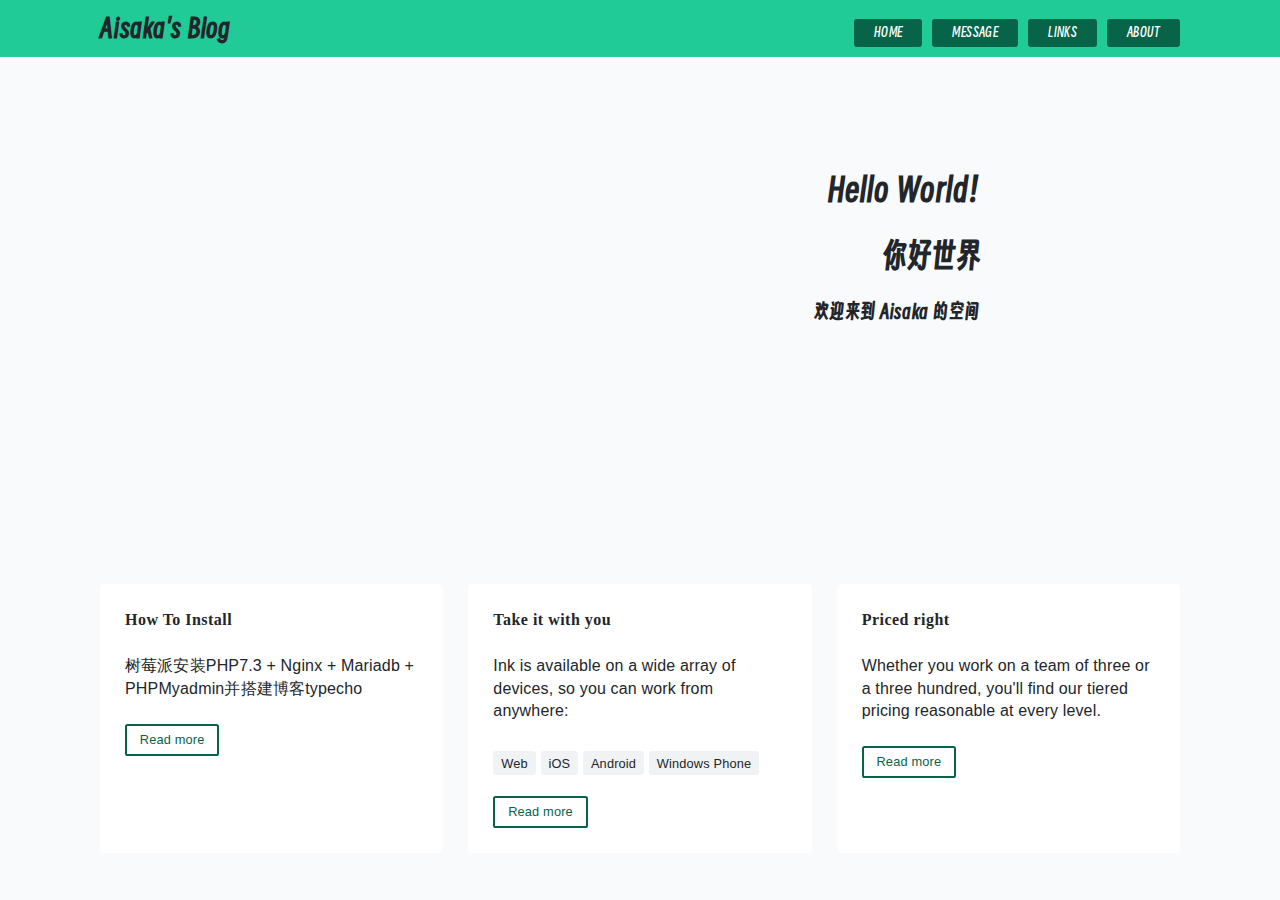
==== index.html @ 89bdd5c5 "09：12" ====
<!DOCTYPE html>
<html lang="zh-hans">

<head>

    <meta charset="UTF-8">
    <meta http-equiv="X-UA-Compatible" content="IE=edge">
    <meta name="viewport" content="width=device-width, initial-scale=1.0">
    <title>Aisaka's NEWS</title>
    <link rel="shortcut icon" href="favicon.ico" type="image/x-icon">
    <link href="favicon.ico" rel="shortcut icon" type="image/ico">
    <link rel="stylesheet" href="css/style.css">
</head>

<body>
    <nav class="nav-container">
        <div class="nav-container__inner">
            <a class="home-link" href="/">
                <font face="SmileySans-Oblique">Aisaka's Blog</font>
            </a>
            <ul class="top-nav">
                <li><a href="/">
                        <font face="SmileySans-Oblique">Home</font>
                    </a></li>
                <li><a href="message.html">
                        <font face="SmileySans-Oblique">message</font>
                    </a></li>
                <li><a href="links.html">
                        <font face="SmileySans-Oblique">Links</font>
                    </a></li>
                <li><a href="about.html">
                        <font face="SmileySans-Oblique">About</font>
                    </a></li>
            </ul>
        </div>
    </nav>
    <div class="hero">
        <div class="hero__inner">
            <h1>
                <font face="SmileySans-Oblique">Hello World!</font>
            </h1>
            <h2>
                <font face="SmileySans-Oblique">你好世界</font>
            </h2>
            <h3>
                <font face="SmileySans-Oblique"> 欢迎来到 Aisaka 的空间</font>
            </h3>
        </div>
    </div>
    <div class="container">
        <div class="tile-row">
            <div class="tile">
                <h4>How To Install</h4>
                <p>树莓派安装PHP7.3 + Nginx + Mariadb + PHPMyadmin并搭建博客typecho</p>
                <a href="https://blog.aisaka.cc/archives/5/" class="button">Read more</a>
            </div>
            <div class="tile">
                <h4>Take it with you</h4>
                <p>Ink is available on a wide array of devices, so you can work from anywhere:</p>
                <ul class="tag-list">
                    <li>Web</li>
                    <li>iOS</li>
                    <li>Android</li>
                    <li>Windows Phone</li>
                </ul>
                <a href="/supported-devices" class="button">Read more</a>
            </div>

            <div class="tile">
                <h4>Priced right</h4>
                <p>Whether you work on a team of three or a three hundred, you'll find our tiered pricing reasonable at
                    every level.</p>
                <a href="/pricing" class="button">Read more</a>
            </div>
        </div>
    </div>
</body>

</html>
---- css/style.css ----
html {
    --brand-green: hsl(162, 87%, 21%);
    --dark-green: hsl(162, 88%, 30%);
    --medium-green: hsl(162, 73%, 46%);
    --text-color: hsl(210, 11%, 15%);
    --gray: hsl(210, 7%, 56%);
    --light-gray: hsl(210, 17%, 95%);
    --extra-light-gray: hsl(210, 17%, 98%);
    --white: hsl(0, 0%, 100%);
    --red: hsl(342, 63%, 46%);

    box-sizing: border-box;
    color: var(--text-color);
}
@font-face {
    font-family: "SmileySans-Oblique";
    src: url("/src/ttf/SmileySans-Oblique.ttf");
  }
  

*,
*::before,
*::after {
    box-sizing: inherit;
}

body {
    margin: 0;
    font-family: Arial, Helvetica, sans-serif, 得意黑;
    line-height: 1.4;
    letter-spacing: 0.01em;
    background-color: var(--extra-light-gray);
}

.fonts-failed body {
    font-family: Helvetica, Arial, sans-serif;
}

h1,
h2,
h3,
h4 {
    font-family: Sansita, serif;
    letter-spacing: 0.03em;
}

.fonts-failed h1,
.fonts-failed h2,
.fonts-failed h3,
.fonts-failed h4 {
    font-family: Georgia, serif;
}

a {
    color: var(--medium-green);
}

a:visited {
    color: var(--brand-green);
}

a:hover {
    color: var(--brand-green);
}

a:active {
    color: var(--red);
}

p {
    margin-top: 1.5em;
    margin-bottom: 1.5em;
}

.nav-container {
    background-color: var(--medium-green);
}

.nav-container__inner {
    display: flex;
    justify-content: space-between;
    align-items: flex-end;
    max-width: 1080px;
    margin: 0 auto;
    padding: 0.625em 0;
}

.home-link {
    color: var(--text-color);
    font-size: 1.6rem;
    font-family: Sansita, serif;
    font-weight: bold;
    letter-spacing: 0.03em;
    text-decoration: none;
}

.fonts-failed .home-link {
    font-family: Georgia, serif;
}

.top-nav {
    display: flex;
    list-style-type: none;
    margin: 0;
}

.top-nav>li+li {
    margin-left: 0.625em;
}

.top-nav a {
    display: block;
    font-size: 0.8rem;
    padding: 0.3rem 1.25rem;
    color: var(--white);
    background: var(--brand-green);
    text-decoration: none;
    border-radius: 3px;
    text-transform: uppercase;
    letter-spacing: 0.03em;
}

.top-nav a:hover {
    background-color: var(--dark-green);
}

.top-nav__featured>a {
    color: var(--brand-green);
    background-color: var(--white);
}

.top-nav__featured>a:hover {
    color: var(--medium-green);
    background-color: var(--white);
}

.hero {
    background: url(collaboration.jpg) no-repeat;
    background-size: cover;
    margin-bottom: 2.5rem;
}

.hero__inner {
    max-width: 1080px;
    margin: 0 auto;
    padding: 5.56em 12.5em 12.5em 0;
    text-align: right;
}

.hero h2 {
    font-size: 1.95rem;
    letter-spacing: -0.02em;
    margin-top: 0;
    margin-bottom: 0.625rem;
}

.button {
    display: inline-block;
    padding: 0.4em 1em;
    color: hsl(162, 87%, 21%);
    border: 2px solid hsl(162, 87%, 21%);
    border-radius: 0.2em;
    text-decoration: none;
    font-size: 0.8rem;
}

.button:hover {
    background-color: hsl(162, 88%, 30%);
    color: white;
}

.button--cta {
    padding: 0.6em 1em;
    background-color: hsl(162, 87%, 21%);
    color: white;
    border: none;
}


.container {
    margin: 0 auto;
    max-width: 1080px;
}

.tile-row {
    display: flex;
}

.tile-row>* {
    flex: 1;
}

.tile-row>*+* {
    margin-left: 1.5625em;
}

.tile {
    background-color: var(--white);
    border-radius: 0.3em;
    padding: 1.5625em;
}

.tile>h4 {
    margin-top: 0;
    margin-bottom: 1.5em;
}

.tag-list {
    list-style: none;
    padding-left: 0;
}

.tag-list>li {
    display: inline;
    padding: 0.3rem 0.5rem;
    font-size: 0.8rem;
    border-radius: 0.2rem;
    background-color: var(--light-gray);
    line-height: 2.6;
}

.page-footer {
    margin-top: 3em;
    padding: 1em 0;
    background-color: var(--light-gray);
    color: var(--gray);
}

.page-footer__inner {
    margin: 0 auto;
    max-width: 1080px;
    text-align: center;
    font-size: 0.8rem;
}
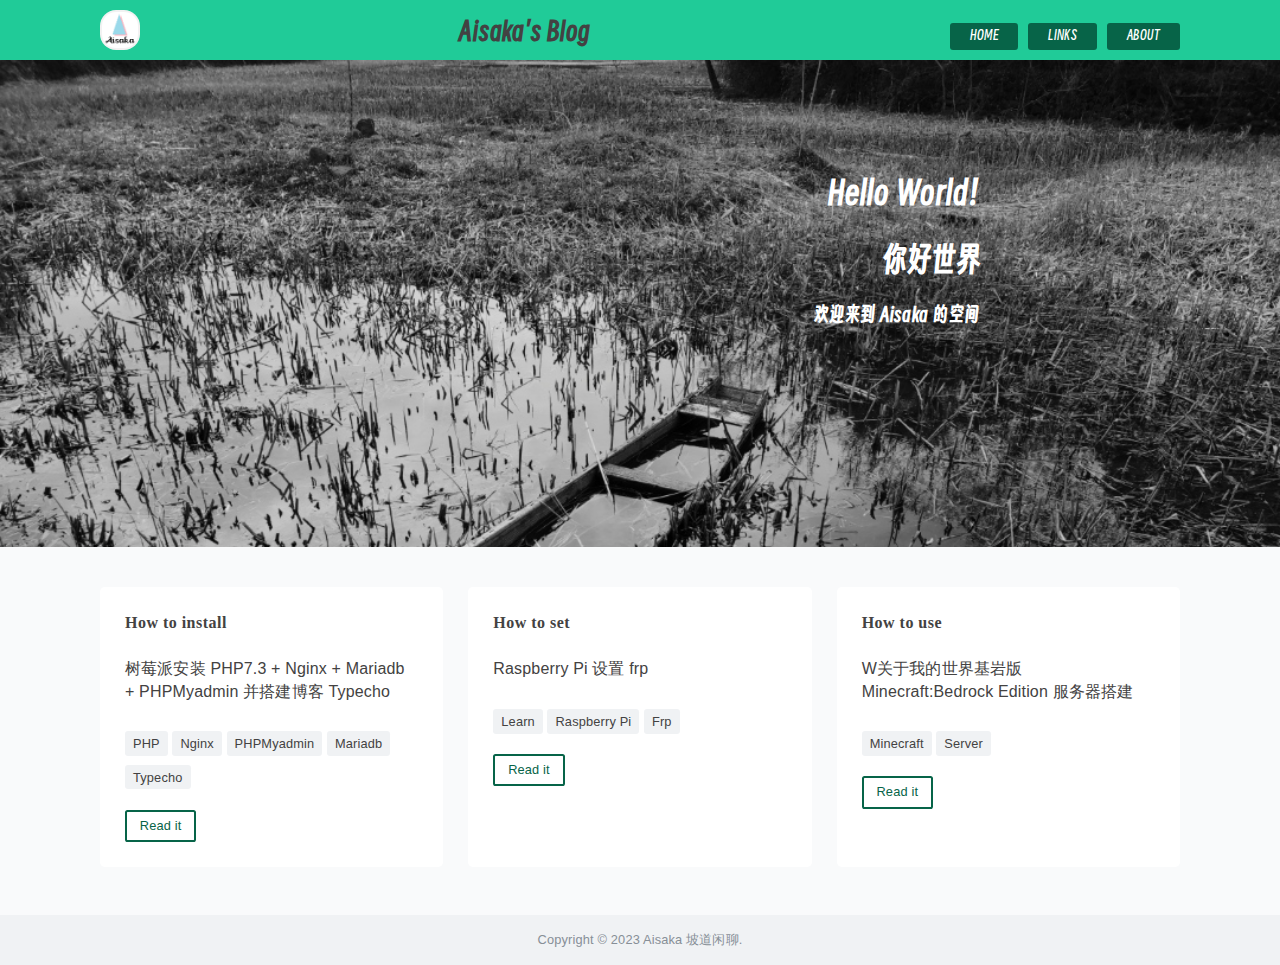
==== commit 134618b9: "finish" ====
--- a/index.html
+++ b/index.html
@@ -6,7 +6,7 @@
     <meta charset="UTF-8">
     <meta http-equiv="X-UA-Compatible" content="IE=edge">
     <meta name="viewport" content="width=device-width, initial-scale=1.0">
-    <title>Aisaka's NEWS</title>
+    <title>Aisaka's Blog</title>
     <link rel="shortcut icon" href="favicon.ico" type="image/x-icon">
     <link href="favicon.ico" rel="shortcut icon" type="image/ico">
     <link rel="stylesheet" href="css/style.css">
@@ -15,15 +15,13 @@
 <body>
     <nav class="nav-container">
         <div class="nav-container__inner">
-            <a class="home-link" href="/">
+            <img class="addimg" src="./src/img/aisaka.png" alt="aisakalogo" width="40px" align="left">
+            <a class="home-link" href="/" align="left">
                 <font face="SmileySans-Oblique">Aisaka's Blog</font>
             </a>
             <ul class="top-nav">
                 <li><a href="/">
                         <font face="SmileySans-Oblique">Home</font>
-                    </a></li>
-                <li><a href="message.html">
-                        <font face="SmileySans-Oblique">message</font>
                     </a></li>
                 <li><a href="links.html">
                         <font face="SmileySans-Oblique">Links</font>
@@ -36,13 +34,13 @@
     </nav>
     <div class="hero">
         <div class="hero__inner">
-            <h1>
+            <h1 style="color:rgb(255, 255, 255)">
                 <font face="SmileySans-Oblique">Hello World!</font>
             </h1>
-            <h2>
+            <h2 style="color:rgb(255, 255, 255)">
                 <font face="SmileySans-Oblique">你好世界</font>
             </h2>
-            <h3>
+            <h3 style="color:rgb(255, 255, 255)">
                 <font face="SmileySans-Oblique"> 欢迎来到 Aisaka 的空间</font>
             </h3>
         </div>
@@ -50,30 +48,44 @@
     <div class="container">
         <div class="tile-row">
             <div class="tile">
-                <h4>How To Install</h4>
-                <p>树莓派安装PHP7.3 + Nginx + Mariadb + PHPMyadmin并搭建博客typecho</p>
-                <a href="https://blog.aisaka.cc/archives/5/" class="button">Read more</a>
+                <h4>How to install</h4>
+                <p>树莓派安装 PHP7.3 + Nginx + Mariadb + PHPMyadmin 并搭建博客 Typecho</p>
+                <ul class="tag-list">
+                    <li>PHP</li>
+                    <li>Nginx</li>
+                    <li>PHPMyadmin</li>
+                    <li>Mariadb</li>
+                    <li>Typecho</li>
+                </ul>
+                <a href="text1.html" class="button">Read it</a>
             </div>
             <div class="tile">
-                <h4>Take it with you</h4>
-                <p>Ink is available on a wide array of devices, so you can work from anywhere:</p>
+                <h4>How to set</h4>
+                <p>Raspberry Pi 设置 frp</p>
                 <ul class="tag-list">
-                    <li>Web</li>
-                    <li>iOS</li>
-                    <li>Android</li>
-                    <li>Windows Phone</li>
+                    <li>Learn</li>
+                    <li>Raspberry Pi</li>
+                    <li>Frp</li>
                 </ul>
-                <a href="/supported-devices" class="button">Read more</a>
+                <a href="text2.html" class="button">Read it</a>
             </div>
 
             <div class="tile">
-                <h4>Priced right</h4>
-                <p>Whether you work on a team of three or a three hundred, you'll find our tiered pricing reasonable at
-                    every level.</p>
-                <a href="/pricing" class="button">Read more</a>
+                <h4>How to use</h4>
+                <p>W关于我的世界基岩版 Minecraft:Bedrock Edition 服务器搭建</p>
+                <ul class="tag-list">
+                    <li>Minecraft</li>
+                    <li>Server</li>
+                </ul>
+                <a href="text3.html" class="button">Read it</a>
             </div>
         </div>
     </div>
+    <footer class="page-footer">
+        <div class="page-footer__inner">
+            Copyright &copy; 2023 Aisaka 坡道闲聊.
+        </div>
+    </footer>
 </body>
 
 </html>--- a/css/style.css
+++ b/css/style.css
@@ -2,7 +2,7 @@
     --brand-green: hsl(162, 87%, 21%);
     --dark-green: hsl(162, 88%, 30%);
     --medium-green: hsl(162, 73%, 46%);
-    --text-color: hsl(210, 11%, 15%);
+    --text-color: hsl(0, 1%, 26%);
     --gray: hsl(210, 7%, 56%);
     --light-gray: hsl(210, 17%, 95%);
     --extra-light-gray: hsl(210, 17%, 98%);
@@ -12,11 +12,12 @@
     box-sizing: border-box;
     color: var(--text-color);
 }
+
 @font-face {
     font-family: "SmileySans-Oblique";
     src: url("/src/ttf/SmileySans-Oblique.ttf");
-  }
-  
+}
+
 
 *,
 *::before,
@@ -135,7 +136,7 @@
 }
 
 .hero {
-    background: url(collaboration.jpg) no-repeat;
+    background: url(/src/img/1678603550180.png);
     background-size: cover;
     margin-bottom: 2.5rem;
 }
@@ -165,7 +166,7 @@
 }
 
 .button:hover {
-    background-color: hsl(162, 88%, 30%);
+    background-color: hsl(162, 15%, 44%);
     color: white;
 }
 
@@ -231,4 +232,54 @@
     max-width: 1080px;
     text-align: center;
     font-size: 0.8rem;
+}
+
+.addimg {
+    border-radius: 1em;
+    background-color: #f2f2f2;
+    padding: 2px;
+    border-radius: 1em;
+    box-shadow: 0 0 1px rgba(0, 0, 0, 0.01em);
+}
+
+.wrap {
+    overflow: hidden;
+    border-radius: 10px 10px 10px 10px;
+    box-shadow: 0 0 20px rgba(0, 0, 0, 0.35);
+}
+
+table {
+    font-family: Arial, Helvetica, sans-serif;
+    border-collapse: collapse;
+}
+
+th {
+    background-color: #11c9a4;
+    color: #ffffff;
+    width: 25vw;
+    height: 75px;
+}
+
+td {
+    background-color: #ffffff;
+    width: 50vw;
+    height: 50px;
+    text-align: center;
+}
+
+tr {
+    border-bottom: 1px solid #dddddd;
+}
+
+tr:last-of-type {
+    border-bottom: 2px solid #77e9d3;
+}
+
+tr:nth-of-type(even) td {
+    background-color: #f3f3f3;
+}
+
+tr:hover td {
+    background-color: #b7b7b7;
+    transition: all 0.3s ease-in-out;
 }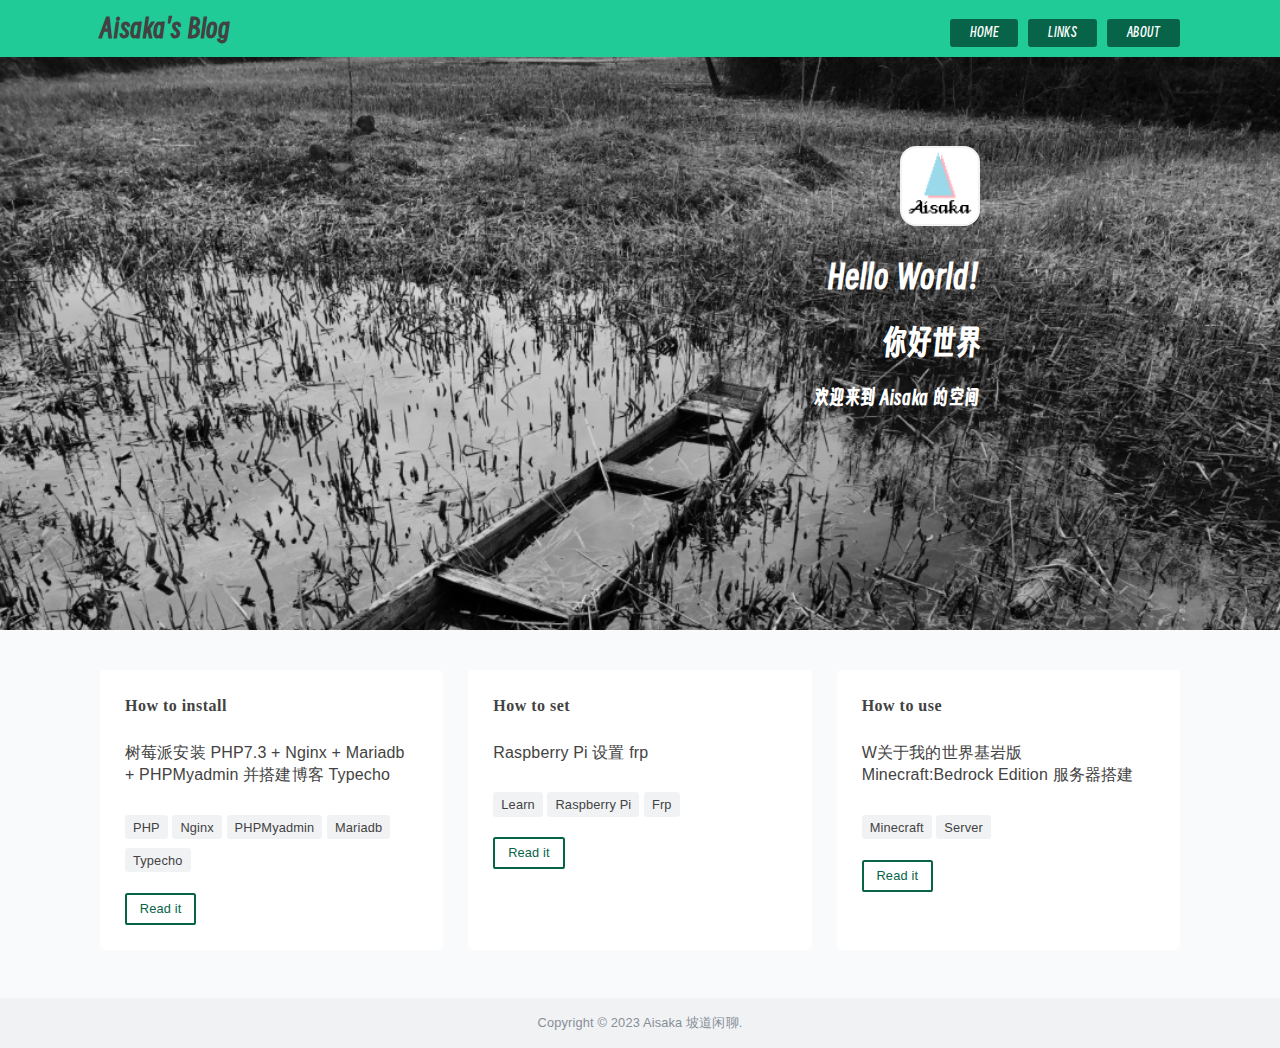
==== commit 3cfcfb96: "truely finish" ====
--- a/index.html
+++ b/index.html
@@ -15,12 +15,11 @@
 <body>
     <nav class="nav-container">
         <div class="nav-container__inner">
-            <img class="addimg" src="./src/img/aisaka.png" alt="aisakalogo" width="40px" align="left">
-            <a class="home-link" href="/" align="left">
+            <a class="home-link" href="index.html" align="left">
                 <font face="SmileySans-Oblique">Aisaka's Blog</font>
             </a>
             <ul class="top-nav">
-                <li><a href="/">
+                <li><a href="index.html">
                         <font face="SmileySans-Oblique">Home</font>
                     </a></li>
                 <li><a href="links.html">
@@ -34,6 +33,7 @@
     </nav>
     <div class="hero">
         <div class="hero__inner">
+            <img class="addimg" src="./src/img/aisaka.png" alt="aisakalogo" width="80px">
             <h1 style="color:rgb(255, 255, 255)">
                 <font face="SmileySans-Oblique">Hello World!</font>
             </h1>
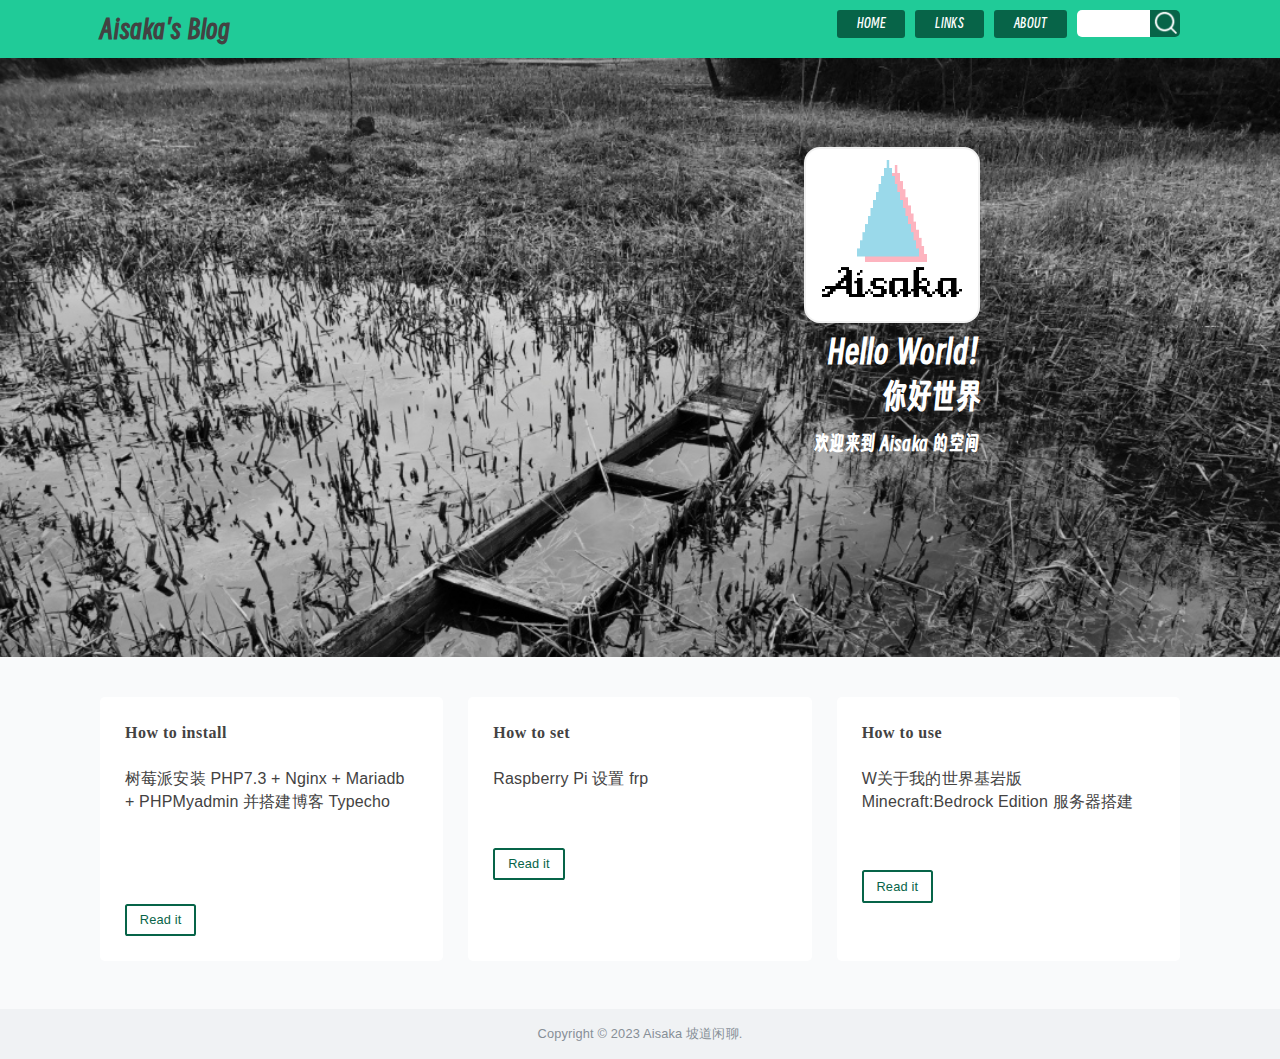
==== commit bf490662: "20230318" ====
--- a/index.html
+++ b/index.html
@@ -28,6 +28,13 @@
                 <li><a href="about.html">
                         <font face="SmileySans-Oblique">About</font>
                     </a></li>
+                <li>
+                    <form action="https://www.bing.com/search" method="get" class="search-icon">
+                        <input type="hidden" name="q1" value="site:aisaka.cc">
+                        <input type="search" action="get" name="q">
+                        <button type="submit"><img src="./src/img/search.png" alt=""></button>
+                    </form>
+                </li>
             </ul>
         </div>
     </nav>
--- a/css/style.css
+++ b/css/style.css
@@ -18,11 +18,13 @@
     src: url("/src/ttf/SmileySans-Oblique.ttf");
 }
 
-
 *,
 *::before,
 *::after {
     box-sizing: inherit;
+    margin: 0;
+    padding: 0;
+    box-sizing: border-box;
 }
 
 body {
@@ -31,6 +33,9 @@
     line-height: 1.4;
     letter-spacing: 0.01em;
     background-color: var(--extra-light-gray);
+    justify-content: center;
+    align-items: center;
+    padding: 0;
 }
 
 .fonts-failed body {
@@ -93,6 +98,7 @@
     font-weight: bold;
     letter-spacing: 0.03em;
     text-decoration: none;
+    flex: 1;
 }
 
 .fonts-failed .home-link {
@@ -121,6 +127,25 @@
     letter-spacing: 0.03em;
 }
 
+.top-nav .search-icon {
+    top: 22%;
+    height: 38px;
+    display: flex;
+    border-radius: 5px;
+}
+
+.top-nav .search-icon input {
+    height: 72%;
+    width: 73px;
+    border: none;
+    outline: none;
+    color: #000;
+    font-size: 16px;
+    border-radius: 5px 0px 0px 5px;
+}
+
+.top-nav .search-icon
+
 .top-nav a:hover {
     background-color: var(--dark-green);
 }
@@ -139,6 +164,17 @@
     background: url(/src/img/1678603550180.png);
     background-size: cover;
     margin-bottom: 2.5rem;
+    animation: fade-in 1.5s ease-in-out;
+}
+
+@keyframes fade-in {
+    0% {
+        opacity: 0;
+    }
+
+    100% {
+        opacity: 1;
+    }
 }
 
 .hero__inner {
@@ -146,6 +182,8 @@
     margin: 0 auto;
     padding: 5.56em 12.5em 12.5em 0;
     text-align: right;
+    overflow: hidden;
+    position: relative;
 }
 
 .hero h2 {
@@ -153,6 +191,16 @@
     letter-spacing: -0.02em;
     margin-top: 0;
     margin-bottom: 0.625rem;
+}
+
+.hero__inner img {
+    width: 20%;
+    height: auto;
+    transition: transform 0.5s ease-out;
+}
+
+.hero__inner:hover img {
+    transform: scale(1.1);
 }
 
 .button {
@@ -177,7 +225,6 @@
     border: none;
 }
 
-
 .container {
     margin: 0 auto;
     max-width: 1080px;
@@ -199,6 +246,15 @@
     background-color: var(--white);
     border-radius: 0.3em;
     padding: 1.5625em;
+    color: var(--clr-accent);
+    border: 10px solid var(--clr-accent);
+    transition: all 0.3s;
+}
+
+.tile:hover {
+    transform: translateY(-10px);
+    background-color: var(--clr-accent);
+    color: var(--clr-light);
 }
 
 .tile>h4 {
@@ -209,6 +265,9 @@
 .tag-list {
     list-style: none;
     padding-left: 0;
+    grid-template-columns: repeat(3, 1fr);
+    grid-template-rows: repeat(3, 1fr);
+    counter-reset: num;
 }
 
 .tag-list>li {
@@ -218,6 +277,64 @@
     border-radius: 0.2rem;
     background-color: var(--light-gray);
     line-height: 2.6;
+    opacity: 0;
+    transform: scale(.3);
+    animation: show .8s forwards;
+    transform-origin: left top;
+}
+
+.list li:nth-child(2n + 1) {
+    background: tomato
+}
+
+.list li:nth-child(3n + 2) {
+    background: royalblue
+}
+
+.list li:nth-child(9n + 3) {
+    background: violet
+}
+
+.list li:nth-child(7n + 4) {
+    background: tan;
+    color: #000;
+}
+
+.list li:nth-child(11n + 5) {
+    background: yellowgreen
+}
+
+/*animation-delay*/
+
+.list li:nth-child(9n + 1) {
+    animation-delay: 0s;
+}
+
+.list li:nth-child(9n + 2),
+.list li:nth-child(9n + 4) {
+    animation-delay: .3s;
+}
+
+.list li:nth-child(9n + 3),
+.list li:nth-child(9n + 5),
+.list li:nth-child(9n + 7) {
+    animation-delay: .6s;
+}
+
+.list li:nth-child(9n + 6),
+.list li:nth-child(9n + 8) {
+    animation-delay: .9s;
+}
+
+.list li:nth-child(9n + 9) {
+    animation-delay: 1.2s;
+}
+
+@keyframes show {
+    to {
+        opacity: 1;
+        transform: scale(1);
+    }
 }
 
 .page-footer {
@@ -282,4 +399,31 @@
 tr:hover td {
     background-color: #b7b7b7;
     transition: all 0.3s ease-in-out;
+}
+
+/* 根据屏幕尺寸设置不同的样式 */
+@media screen and (max-width: 480px) {
+    body {
+        font-size: 12px;
+    }
+
+    h1 {
+        font-size: 20px;
+    }
+
+    p {
+        font-size: 16px;
+    }
+}
+
+.search-icon button img{
+    width: 24px;
+}
+
+.search-icon button {
+    border: 0;
+    border-radius: 0 5px 5px 0;
+    height: 72%;
+    width: 30px;
+    background: hsl(162, 87%, 21%);
 }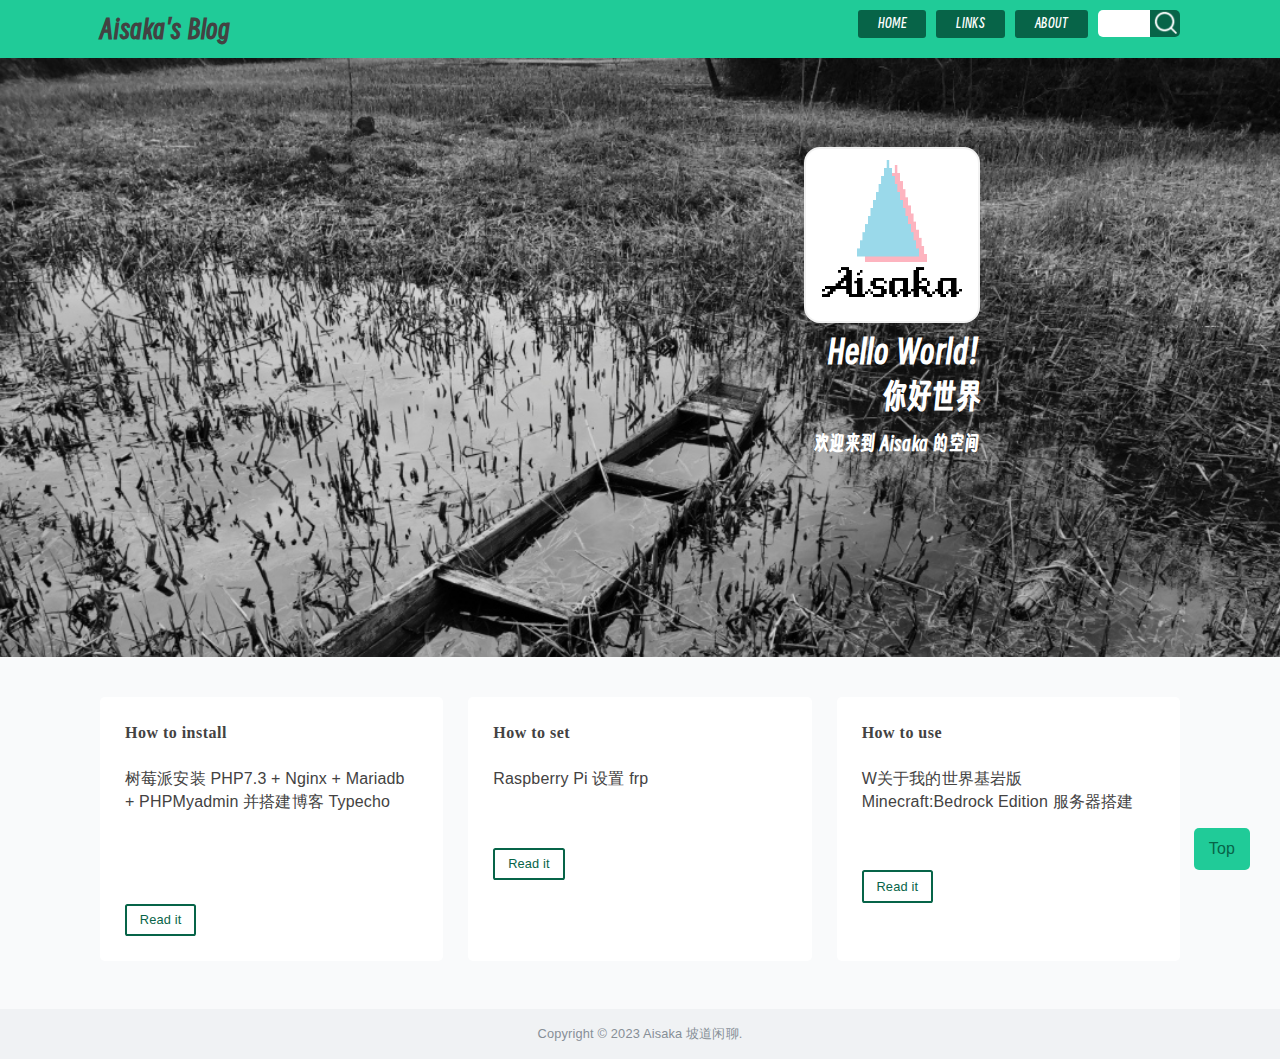
==== commit 99834fae: "20230318-1" ====
--- a/index.html
+++ b/index.html
@@ -93,6 +93,12 @@
             Copyright &copy; 2023 Aisaka 坡道闲聊.
         </div>
     </footer>
+    <div onclick="scrollToTop()" class="scrollTop">Top</div>
+    <script>
+        function scrollToTop() {
+            window.scrollTo(0,0);
+        }
+    </script>
 </body>
 
 </html>--- a/css/style.css
+++ b/css/style.css
@@ -25,6 +25,7 @@
     margin: 0;
     padding: 0;
     box-sizing: border-box;
+    scroll-behavior: smooth;
 }
 
 body {
@@ -136,7 +137,7 @@
 
 .top-nav .search-icon input {
     height: 72%;
-    width: 73px;
+    width: 52px;
     border: none;
     outline: none;
     color: #000;
@@ -402,7 +403,10 @@
 }
 
 /* 根据屏幕尺寸设置不同的样式 */
-@media screen and (max-width: 480px) {
+@media screen and (max-width: 460px) {
+    .home-link {
+        display: none;
+      }
     body {
         font-size: 12px;
     }
@@ -426,4 +430,21 @@
     height: 72%;
     width: 30px;
     background: hsl(162, 87%, 21%);
+}
+
+.scrollTop {
+    position: fixed;
+    bottom:  30px;
+    right: 30px;
+    padding: 10px 15px;
+    background-color: hsl(162, 73%, 46%);
+    color: hsl(162, 87%, 21%);
+    border-radius: 5px;
+    border-radius: 1px solid hsl(162, 87%, 21%);
+    cursor: pointer;
+    transition: all 0.5s ease 0s;
+}
+.scrollTop:hover {
+    background-color: hsl(162, 87%, 21%);
+    color: hsl(162, 73%, 46%);
 }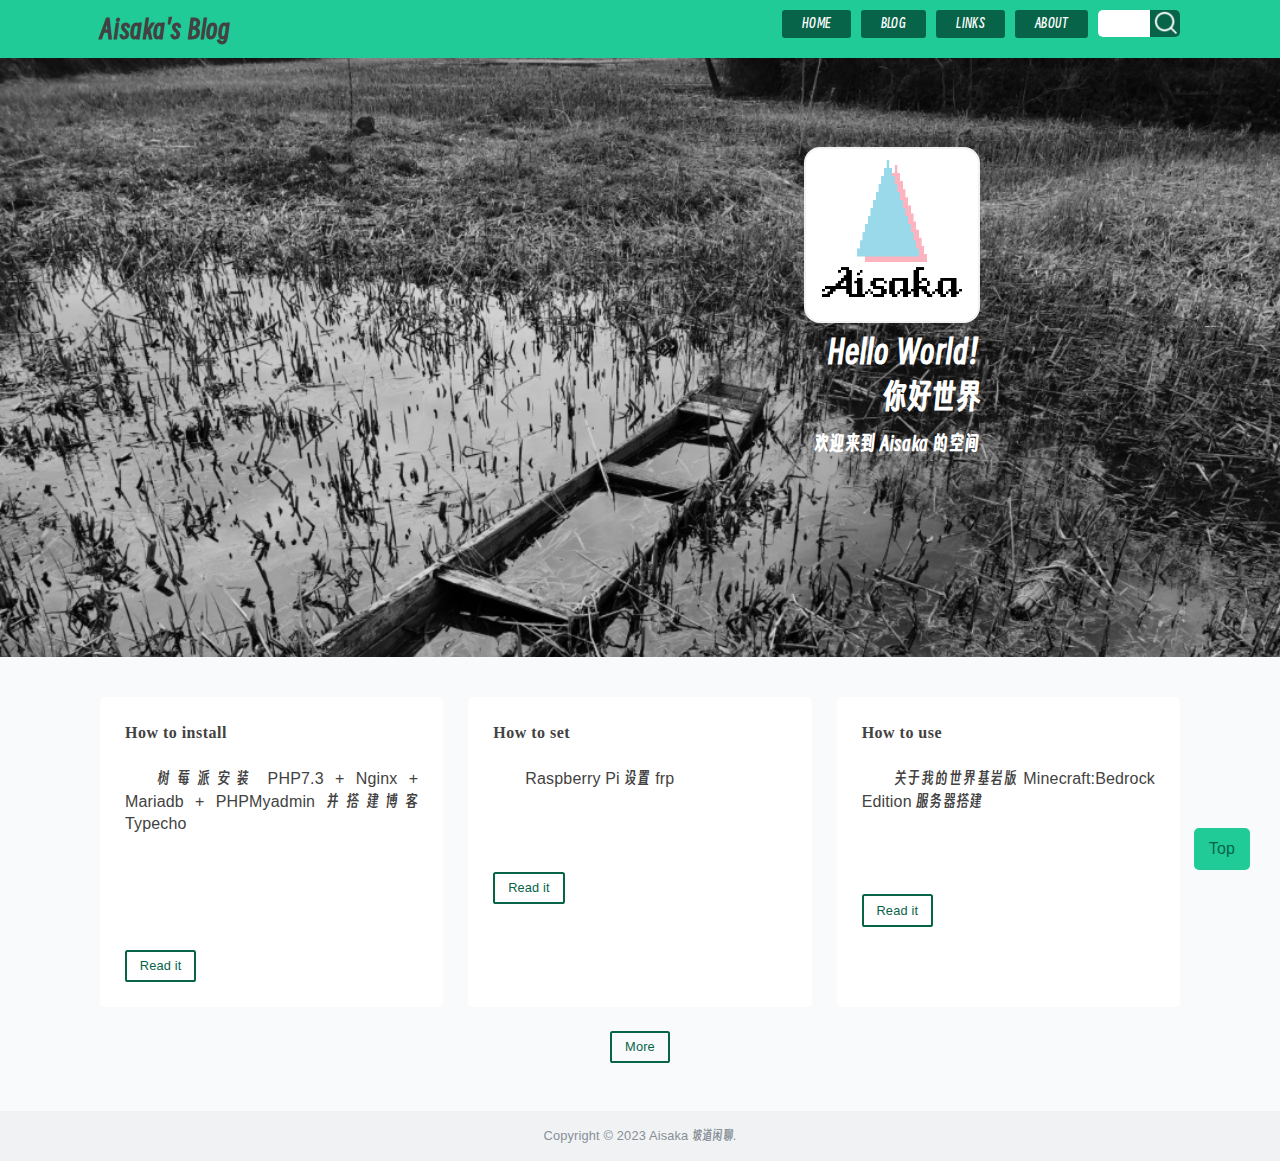
==== commit 121d57ce: "20230319-3" ====
--- a/index.html
+++ b/index.html
@@ -19,15 +19,18 @@
                 <font face="SmileySans-Oblique">Aisaka's Blog</font>
             </a>
             <ul class="top-nav">
-                <li><a href="index.html">
-                        <font face="SmileySans-Oblique">Home</font>
-                    </a></li>
-                <li><a href="links.html">
-                        <font face="SmileySans-Oblique">Links</font>
-                    </a></li>
-                <li><a href="about.html">
-                        <font face="SmileySans-Oblique">About</font>
-                    </a></li>
+                <li><a href="/">
+                    <font face="SmileySans-Oblique">Home</font>
+                </a></li>
+            <li><a href="blogs.html">
+                    <font face="SmileySans-Oblique">Blog</font>
+                </a></li>
+            <li><a href="links.html">
+                    <font face="SmileySans-Oblique">Links</font>
+                </a></li>
+            <li><a href="about.html">
+                    <font face="SmileySans-Oblique">About</font>
+                </a></li>
                 <li>
                     <form action="https://www.bing.com/search" method="get" class="search-icon">
                         <input type="hidden" name="q1" value="site:aisaka.cc">
@@ -79,7 +82,7 @@
 
             <div class="tile">
                 <h4>How to use</h4>
-                <p>W关于我的世界基岩版 Minecraft:Bedrock Edition 服务器搭建</p>
+                <p>关于我的世界基岩版 Minecraft:Bedrock Edition 服务器搭建</p>
                 <ul class="tag-list">
                     <li>Minecraft</li>
                     <li>Server</li>
@@ -87,6 +90,12 @@
                 <a href="text3.html" class="button">Read it</a>
             </div>
         </div>
+        <div class="title">
+            <p></p>
+        <div class="button-div">
+            <a href="text3.html" class="button">More</a>
+        </div>
+    </div>
     </div>
     <footer class="page-footer">
         <div class="page-footer__inner">
--- a/css/style.css
+++ b/css/style.css
@@ -30,7 +30,15 @@
 
 body {
     margin: 0;
-    font-family: Arial, Helvetica, sans-serif, 得意黑;
+    font-family: Arial, Helvetica, sans-serif, "SmileySans-Oblique";
+    font-size: 16px;
+    /* 设置字体大小 */
+    line-height: 1.8;
+    /* 设置行高 */
+    letter-spacing: 0.05em;
+    /* 增加字间距 */
+    text-align: justify;
+    /* 文本对齐方式为两端对齐 */
     line-height: 1.4;
     letter-spacing: 0.01em;
     background-color: var(--extra-light-gray);
@@ -72,11 +80,24 @@
 
 a:active {
     color: var(--red);
+    text-decoration: none;
+    /* 去除下划线 */
 }
 
 p {
     margin-top: 1.5em;
     margin-bottom: 1.5em;
+    text-indent: 2em;
+    /* 首行缩进 */
+    white-space: normal;
+}
+
+p,
+ul,
+ol {
+    margin-bottom: 1.5em;
+    /* 段落、列表之间的间距 */
+    white-space: normal;
 }
 
 .nav-container {
@@ -145,9 +166,7 @@
     border-radius: 5px 0px 0px 5px;
 }
 
-.top-nav .search-icon
-
-.top-nav a:hover {
+.top-nav .search-icon .top-nav a:hover {
     background-color: var(--dark-green);
 }
 
@@ -202,6 +221,9 @@
 
 .hero__inner:hover img {
     transform: scale(1.1);
+}
+.button-div{
+    text-align: center;
 }
 
 .button {
@@ -406,7 +428,8 @@
 @media screen and (max-width: 460px) {
     .home-link {
         display: none;
-      }
+    }
+
     body {
         font-size: 12px;
     }
@@ -420,7 +443,7 @@
     }
 }
 
-.search-icon button img{
+.search-icon button img {
     width: 24px;
 }
 
@@ -434,7 +457,7 @@
 
 .scrollTop {
     position: fixed;
-    bottom:  30px;
+    bottom: 30px;
     right: 30px;
     padding: 10px 15px;
     background-color: hsl(162, 73%, 46%);
@@ -444,7 +467,52 @@
     cursor: pointer;
     transition: all 0.5s ease 0s;
 }
+
 .scrollTop:hover {
     background-color: hsl(162, 87%, 21%);
     color: hsl(162, 73%, 46%);
+}
+
+blockquote {
+    margin: 0 0 1.5em;
+    /* 引用块之间的间距 */
+    padding: 0 1.5em;
+    /* 引用块内文字与边框的距离 */
+    border-left: 4px solid hsl(162, 73%, 46%);
+    /* 左边框样式 */
+    white-space: normal;
+}
+
+blockquote p:last-child {
+    margin-bottom: 0;
+    /* 去除引用块最后一个段落的底部间距 */
+    width: 200px;
+    white-space: normal;
+}
+
+pre {
+    font-family: Consolas, "Courier New", monospace;
+    /* 使用等宽字体 */
+    font-size: 14px;
+    /* 设置字体大小 */
+    line-height: 1.5;
+    /* 设置行高 */
+    background-color: #f5f5f5;
+    /* 背景色 */
+    padding: 1em;
+    /* 内边距 */
+    overflow-x: auto;
+    /* 横向滚动条 */
+}
+
+code {
+    display: inline-block;
+    padding: 2px 4px;
+    font-size: 14px;
+    font-family: Consolas, Menlo, Monaco, source-code-pro, Courier New, monospace;
+    background-color: #f7f7f9;
+    border-radius: 3px;
+    line-height: 1.4;
+    color: #333;
+    white-space: normal;
 }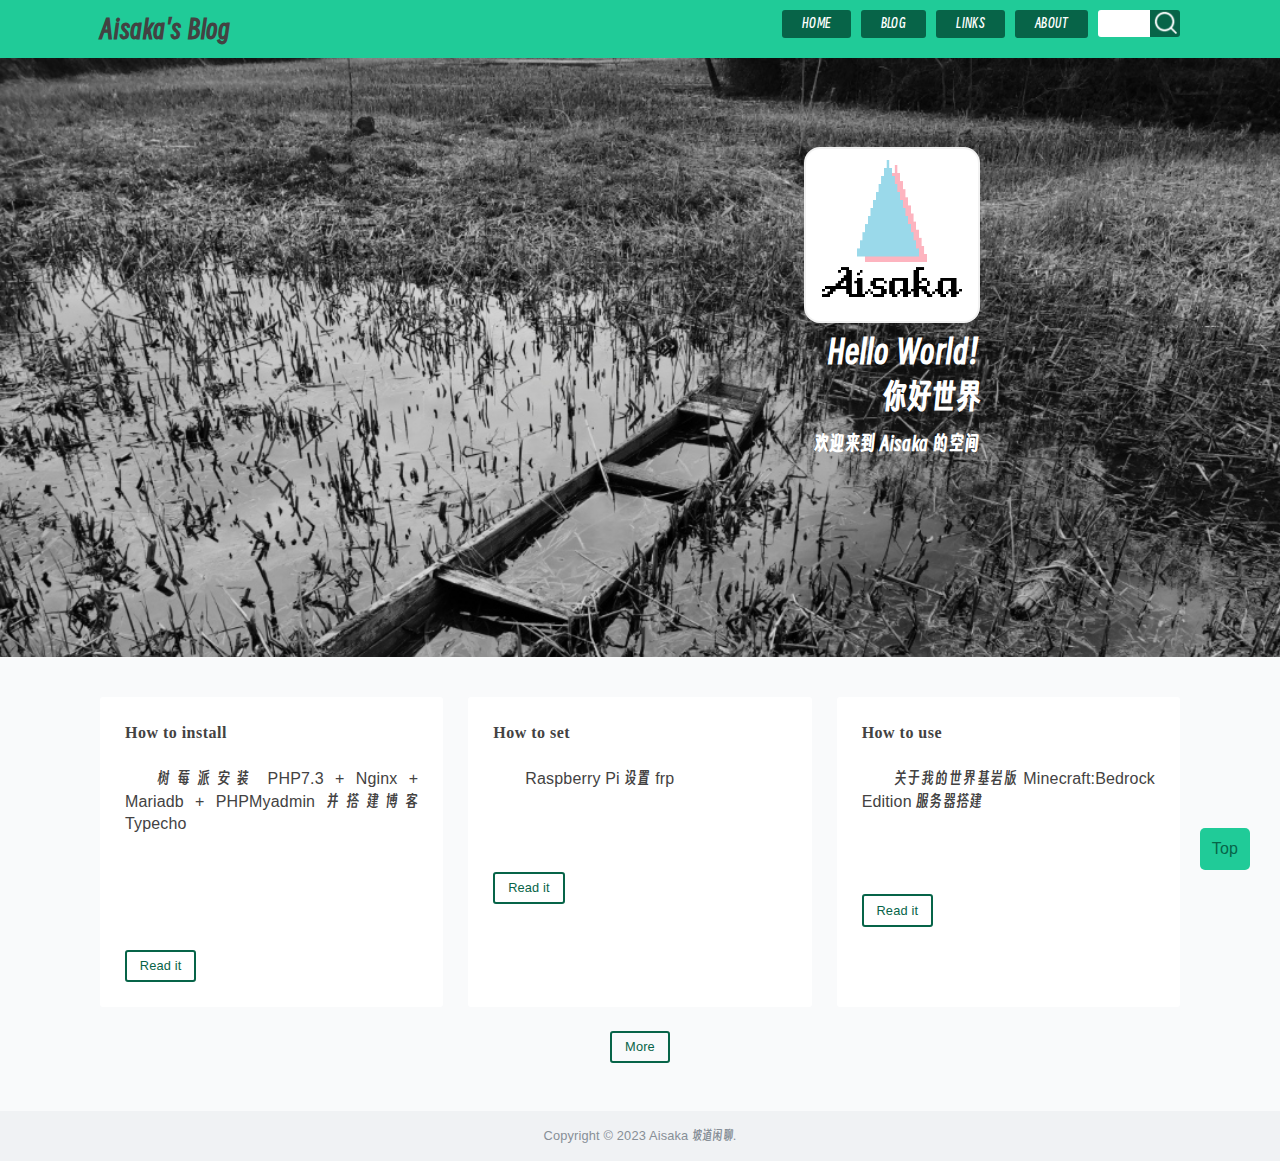
==== commit be85b7fa: "！！！" ====
--- a/index.html
+++ b/index.html
@@ -93,7 +93,7 @@
         <div class="title">
             <p></p>
         <div class="button-div">
-            <a href="text3.html" class="button">More</a>
+            <a href="blogs.html" class="button">More</a>
         </div>
     </div>
     </div>
--- a/css/style.css
+++ b/css/style.css
@@ -153,7 +153,7 @@
     top: 22%;
     height: 38px;
     display: flex;
-    border-radius: 5px;
+    border-radius: 3px;
 }
 
 .top-nav .search-icon input {
@@ -163,7 +163,7 @@
     outline: none;
     color: #000;
     font-size: 16px;
-    border-radius: 5px 0px 0px 5px;
+    border-radius: 3px 0px 0px 3px;
 }
 
 .top-nav .search-icon .top-nav a:hover {
@@ -231,7 +231,7 @@
     padding: 0.4em 1em;
     color: hsl(162, 87%, 21%);
     border: 2px solid hsl(162, 87%, 21%);
-    border-radius: 0.2em;
+    border-radius: 3px;
     text-decoration: none;
     font-size: 0.8rem;
 }
@@ -267,7 +267,7 @@
 
 .tile {
     background-color: var(--white);
-    border-radius: 0.3em;
+    border-radius: 3px;
     padding: 1.5625em;
     color: var(--clr-accent);
     border: 10px solid var(--clr-accent);
@@ -449,7 +449,7 @@
 
 .search-icon button {
     border: 0;
-    border-radius: 0 5px 5px 0;
+    border-radius: 0 3px 3px 0;
     height: 72%;
     width: 30px;
     background: hsl(162, 87%, 21%);
@@ -459,7 +459,7 @@
     position: fixed;
     bottom: 30px;
     right: 30px;
-    padding: 10px 15px;
+    padding: 10px 12px;
     background-color: hsl(162, 73%, 46%);
     color: hsl(162, 87%, 21%);
     border-radius: 5px;
